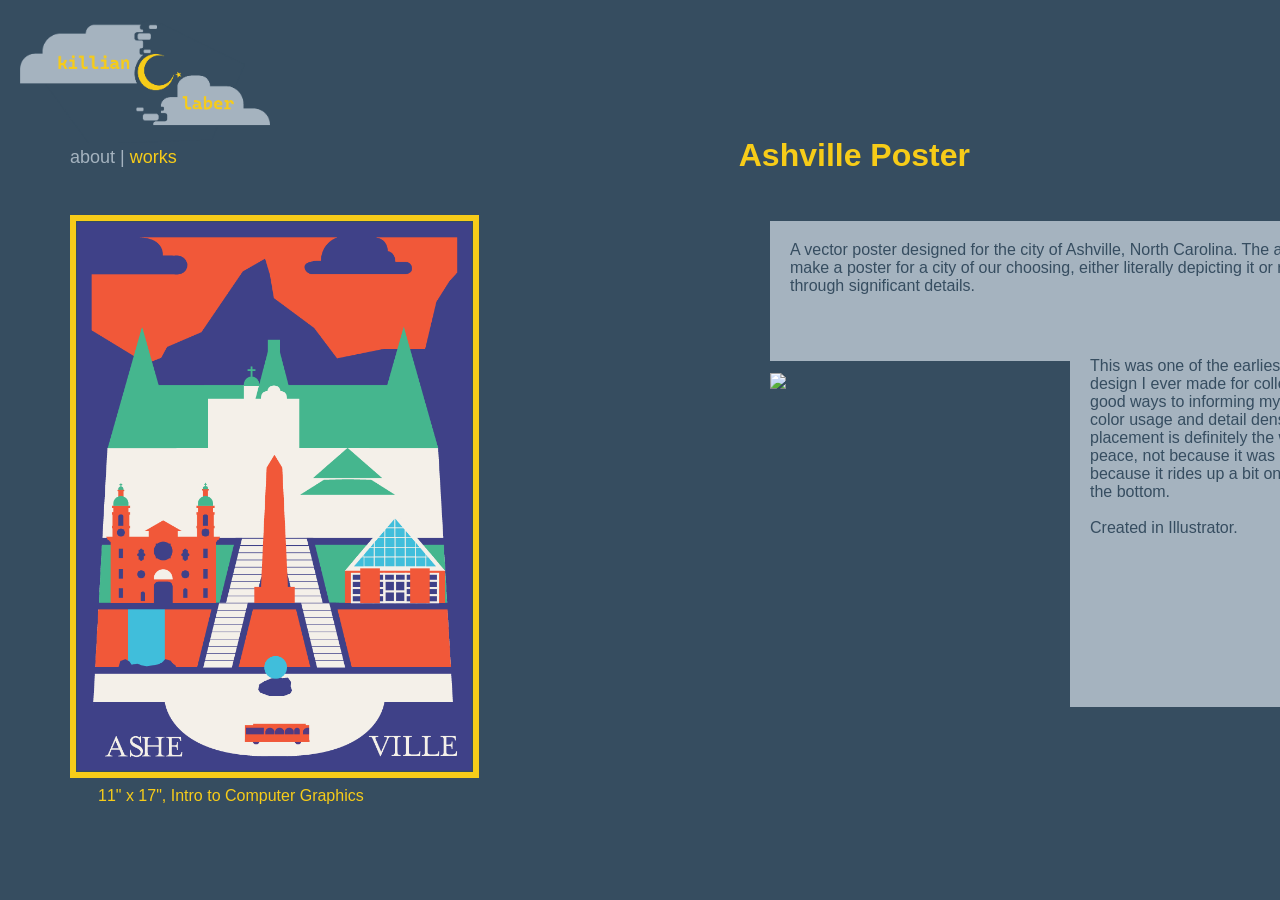
==== ashville_poster.html @ efb46df5 "Add files via upload" ====
<!DOCTYPE html>
<html>
    <img src="assets/portfolio_logo.png" width="250px">
    <body>
        <meta charset="utf-8">
        <link href="gallery_pages.css" type="text/css" rel="stylesheet">

        <div class="top">

            <nav style="margin-left: 50px">
                <a href="index.html"> about </a> | 
                <a href="works.html"; style="color:#f7cc19"> works </a>
            </nav>

            <h1 class="title">Ashville Poster</h1>
        </div>

        <img class="main_image" src="assets/Ashville_Poster_Image.png" width="395px" height="549">
        <p class="stats_1">11" x 17", Intro to Computer Graphics</p>

        <p class="overview">A vector poster designed for the city of Ashville, North Carolina. The assignment was to make a poster for a city of our choosing, either literally depicting it or representing it through significant details.</p>
        <p class="description">This was one of the earliest phieces of graphic design I ever made for college, and it went a good ways to informing my understanding of color usage and detail density. The text placement is definitely the weakest part of this peace, not because it was a bad idea, but just because it rides up a bit onto the white area at the bottom.
            <br><br>Created in Illustrator.</p>

        <img class="carousel_image" src="assets/Ashville_Mockup.png" width="270">

    </body>
</html>
---- gallery_pages.css ----
<style>
@import url('https://fonts.googleapis.com/css2?family=Cascadia+Code:ital,wght@0,200..700;1,200..700&display=swap');
</style>

html {
    background-color: #364d60;
}


body {
    font-family: "Cascadia Code", sans-serif;
    font-size: auto;
    font-weight: 400;
    font-style: normal;
    background-color: #364d60;
    margin: 20px;
    margin-left: 180;
}

a, a:hover, a:visited {
    text-decoration: none;
    color:inherit;
}

nav {
    font-size: 18px;
    color: #a5b3bf
}

nav a:hover {
    font-weight: 700
}

.intro {
    display: flex;
    margin-top: 45px;
}

.intro_text {
    color: #364d60;
    background-color: #a5b3bf;
    margin-right: 250px;
    width: 630px;
    height: 540px;
    padding-top: 20px;
    padding-left: 20px;
}

h1 {
    color: #f7cc18;
}

.top {
    display: flex;
}

.title {
    margin-left: 562px;
    margin-top: -10px;
}

.main_image {
    margin: 20px 0px 0px 50px;
    border: 6px solid #f7cc19;
    padding: 1px;
}

.main_video {
    margin: 90px 0px 0px 50px;
    border: 6px solid #f7cc19;
    padding: 1px;
    max-width: 480px;
}

.carousel_image {
    display: block;
    margin-left: 750px;
    margin-top: -350px;
}

.stats_1 {
    margin-left: 78px;
    margin-top: 5px;
    color: #f7cc19;
}

.stats_2 {
    margin-left: 52px;
    margin-top: 5px;
    color: #f7cc19;
}

.stats_3 {
    margin-left: 135px;
    margin-top: 5px;
    color: #f7cc19;
}

.stats_4 {
    margin-left: 140px;
    margin-top: 214px;
    color: #f7cc19;
}

.stats_5 {
    margin-left: 44px;
    margin-top: 10px;
    color: #f7cc19;
}

.stats_6 {
    margin-left: 95px;
    margin-top: 5px;
    color: #f7cc19;
}

.stats_7 {
    margin-left: 130px;
    margin-top: 260px;
    color: #f7cc19;
}

.stats_8 {
    margin-left: 120px;
    margin-top: 100px;
    color: #f7cc19;
}

.stats_9 {
    margin-left: 150px;
    margin-top: 15px;
    color: #f7cc19;
}

.stats_10 {
    margin-left: 120px;
    margin-top: 275px;
    color: #f7cc19;
}

.overview {
    color: #364d60;
    background-color: #a5b3bf;
    margin-left: 750px;
    margin-top: -600px;
    width: 630px;
    height: 120px;
    padding-top: 20px;
    padding-left: 20px;
    padding-right: 15px;
}

.description {
    color: #364d60;
    background-color: #a5b3bf;
    margin-left: 1050px;
    margin-top: -40px;
    width: 330px;
    height: 350px;
    padding-top: 20px;
    padding-left: 20px;
    padding-right: 15px;
}


/* Stolen Nonsense down here, hopefully I can reverse engineer this */

{box-sizing:border-box}

/* Slideshow container */
.slideshow-container {
  max-width: 270px;
  position: relative;
    margin: -320px 0px 0px 750px
}

/* Hide the images by default */
.mySlides {
  display: none;
}

/* Next & previous buttons */
.prev, .next {
  cursor: pointer;
  position: absolute;
  top: 50%;
  width: auto;
  margin-top: -18px;
  padding: 5px;
  color: #a5b3bf;
  font-weight: bold;
  font-size: 14px;
  transition: 0.6s ease;
  border-radius: 0 3px 3px 0;
  user-select: none;
}

/* Position the "next button" to the right */
.next {
  right: 0;
  border-radius: 3px 0 0 3px;
}


/* On hover, add a black background color with a little bit see-through */
.prev:hover, .next:hover {
  color: #f7cc19
}

/* The dots/bullets/indicators */
.dot {
  cursor: pointer;
  height: 15px;
  width: 15px;
  margin: 0 2px;
  background-color: #bbb;
  border-radius: 50%;
  display: inline-block;
}

.active, .dot:hover {
  background-color: #f7cc19;
}
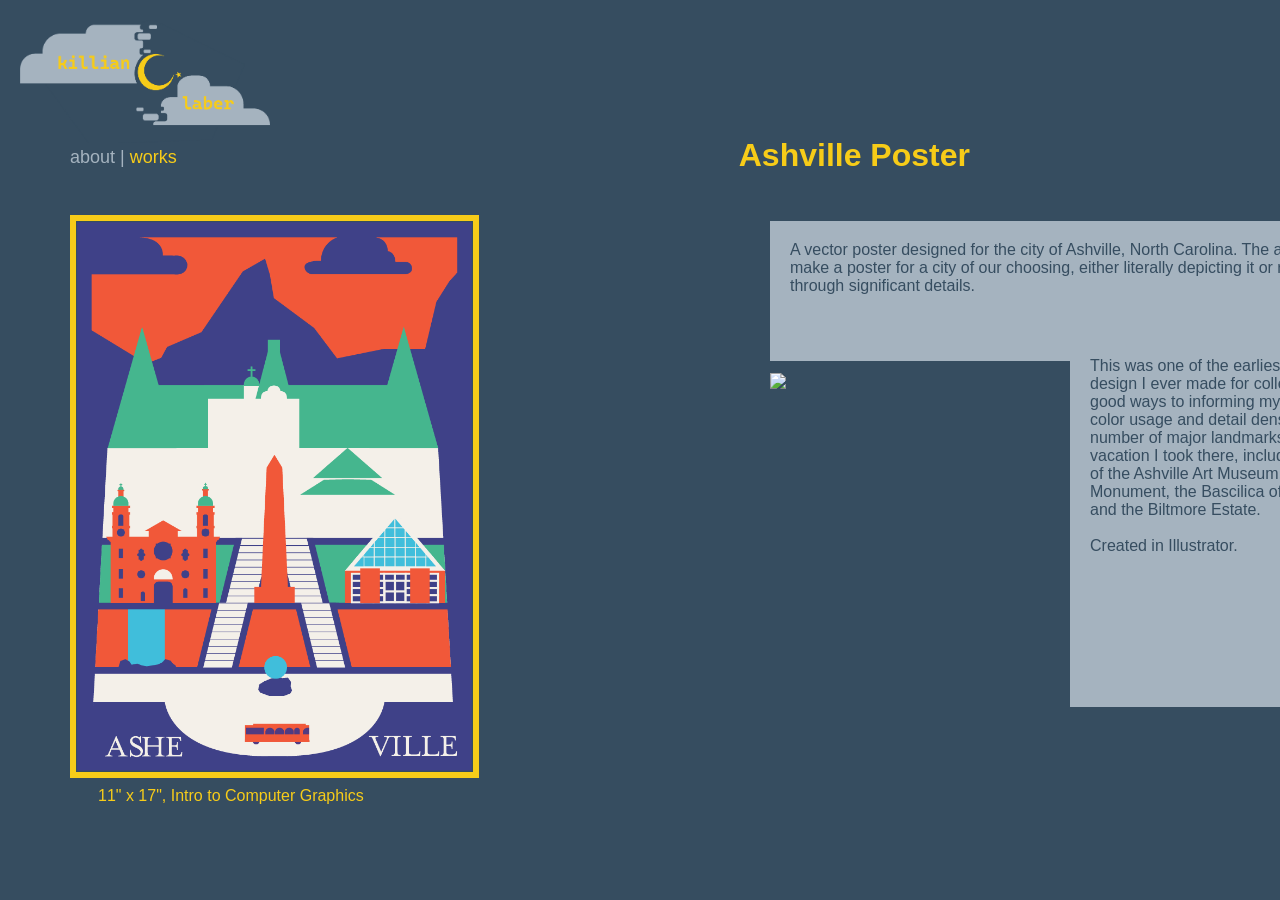
==== commit 86cb184b: "Update ashville_poster.html" ====
--- a/ashville_poster.html
+++ b/ashville_poster.html
@@ -19,10 +19,10 @@
         <p class="stats_1">11" x 17", Intro to Computer Graphics</p>
 
         <p class="overview">A vector poster designed for the city of Ashville, North Carolina. The assignment was to make a poster for a city of our choosing, either literally depicting it or representing it through significant details.</p>
-        <p class="description">This was one of the earliest phieces of graphic design I ever made for college, and it went a good ways to informing my understanding of color usage and detail density. The text placement is definitely the weakest part of this peace, not because it was a bad idea, but just because it rides up a bit onto the white area at the bottom.
+        <p class="description">This was one of the earliest phieces of graphic design I ever made for college, and it went a good ways to informing my understanding of color usage and detail density. It features a number of major landmarks that I saw during a vacation I took there, including the ball outside of the Ashville Art Museum, the Vance Monument, the Bascilica of Saint Lawrence, and the Biltmore Estate.
             <br><br>Created in Illustrator.</p>
 
         <img class="carousel_image" src="assets/Ashville_Mockup.png" width="270">
 
     </body>
-</html>+</html>
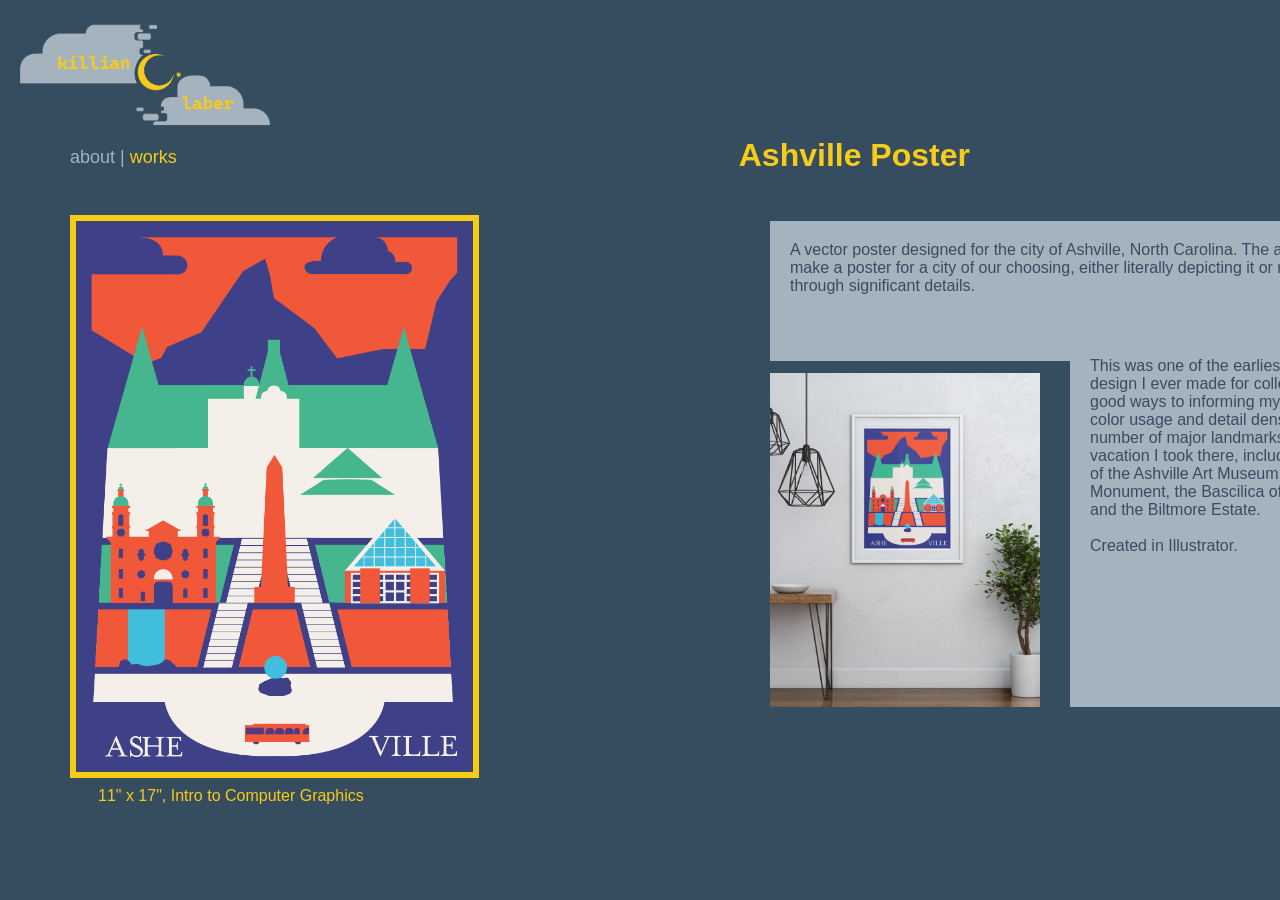
==== commit 9ea2d357: "Update ashville_poster.html" ====
--- a/ashville_poster.html
+++ b/ashville_poster.html
@@ -22,7 +22,7 @@
         <p class="description">This was one of the earliest phieces of graphic design I ever made for college, and it went a good ways to informing my understanding of color usage and detail density. It features a number of major landmarks that I saw during a vacation I took there, including the ball outside of the Ashville Art Museum, the Vance Monument, the Bascilica of Saint Lawrence, and the Biltmore Estate.
             <br><br>Created in Illustrator.</p>
 
-        <img class="carousel_image" src="assets/Ashville_Mockup.png" width="270">
+        <img class="carousel_image" src="assets/ashville_mockup.png" width="270">
 
     </body>
 </html>
